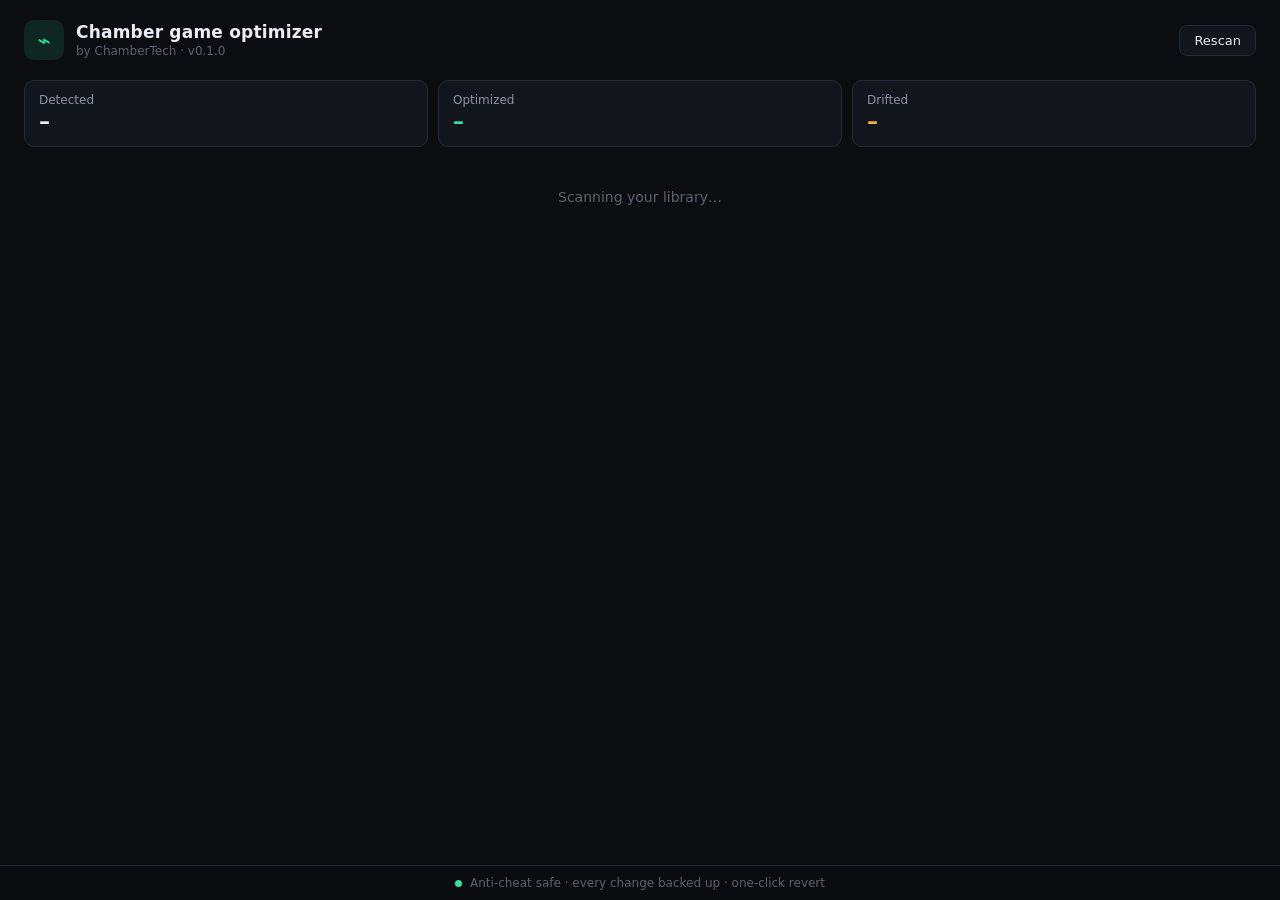
==== app/ui/index.html @ ee5ad583 "Initial commit: Chamber Game Optimizer" ====
<!doctype html>
<html lang="en">
<head>
  <meta charset="utf-8" />
  <meta name="viewport" content="width=device-width, initial-scale=1" />
  <title>Chamber Game Optimizer</title>
  <link rel="stylesheet" href="styles.css" />
</head>
<body>
  <div id="update-banner" class="banner hidden">
    <span id="update-banner-text">New game configs available</span>
    <button id="update-btn" class="btn btn-accent">Update configs</button>
    <button id="update-dismiss" class="btn btn-ghost">Later</button>
  </div>

  <header class="topbar">
    <div class="brand">
      <span class="brand-mark">⌁</span>
      <div>
        <h1>Chamber game optimizer</h1>
        <span class="brand-sub">by ChamberTech · v<span id="app-version">0.1.0</span></span>
      </div>
    </div>
    <button id="rescan-btn" class="btn">Rescan</button>
  </header>

  <section class="stats">
    <div class="stat"><span class="stat-label">Detected</span><span class="stat-value" id="stat-detected">–</span></div>
    <div class="stat"><span class="stat-label">Optimized</span><span class="stat-value ok" id="stat-optimized">–</span></div>
    <div class="stat"><span class="stat-label">Drifted</span><span class="stat-value warn" id="stat-drifted">–</span></div>
  </section>

  <main id="game-list" class="list">
    <p class="loading">Scanning your library…</p>
  </main>

  <footer class="footbar">
    <span class="dot ok"></span> Anti-cheat safe · every change backed up · one-click revert
  </footer>

  <div id="modal" class="modal-overlay hidden">
    <div class="modal">
      <h2>Update available</h2>
      <p id="modal-text">A new version of Chamber Game Optimizer is out.</p>
      <div class="modal-actions">
        <button id="modal-download" class="btn btn-accent">Get it on GitHub</button>
        <button id="modal-close" class="btn btn-ghost">Not now</button>
      </div>
    </div>
  </div>

  <div id="toast" class="toast hidden"></div>

  <script src="main.js"></script>
</body>
</html>
---- app/ui/styles.css ----
:root {
  --bg: #0b0d11;
  --card: #12151c;
  --card-hover: #161a23;
  --border: #232937;
  --text: #e8ecf3;
  --text-dim: #8b93a5;
  --text-faint: #5b6272;
  --accent: #2ee59d;
  --accent-dim: rgba(46, 229, 157, 0.12);
  --warn: #f5b843;
  --warn-dim: rgba(245, 184, 67, 0.12);
  --danger: #ff5d5d;
  --info: #5ab8ff;
  --info-dim: rgba(90, 184, 255, 0.12);
  --radius: 10px;
}

* { box-sizing: border-box; margin: 0; padding: 0; }

body {
  background: var(--bg);
  color: var(--text);
  font-family: "Segoe UI Variable Text", "Segoe UI", system-ui, sans-serif;
  font-size: 14px;
  min-height: 100vh;
  padding: 20px 24px 64px;
  -webkit-font-smoothing: antialiased;
  user-select: none;
}

.hidden { display: none !important; }

.banner {
  display: flex;
  align-items: center;
  gap: 12px;
  background: var(--accent-dim);
  border: 1px solid rgba(46, 229, 157, 0.35);
  border-radius: var(--radius);
  padding: 10px 14px;
  margin-bottom: 16px;
  font-size: 13px;
}
.banner span { flex: 1; color: var(--accent); }

.topbar {
  display: flex;
  align-items: center;
  justify-content: space-between;
  margin-bottom: 20px;
}
.brand { display: flex; align-items: center; gap: 12px; }
.brand-mark {
  width: 40px; height: 40px;
  display: grid; place-items: center;
  background: var(--accent-dim);
  color: var(--accent);
  border-radius: var(--radius);
  font-size: 22px;
}
.brand h1 { font-size: 17px; font-weight: 600; letter-spacing: 0.2px; }
.brand-sub { font-size: 12px; color: var(--text-faint); }

.btn {
  background: var(--card);
  color: var(--text);
  border: 1px solid var(--border);
  border-radius: 8px;
  padding: 7px 14px;
  font-size: 13px;
  font-family: inherit;
  cursor: pointer;
  transition: background 0.15s, border-color 0.15s, transform 0.05s;
}
.btn:hover { background: var(--card-hover); border-color: #313a4d; }
.btn:active { transform: scale(0.97); }
.btn-accent {
  background: var(--accent);
  border-color: var(--accent);
  color: #06281b;
  font-weight: 600;
}
.btn-accent:hover { background: #4aeead; border-color: #4aeead; }
.btn-ghost { background: transparent; border-color: transparent; color: var(--text-dim); }
.btn-ghost:hover { background: var(--card); border-color: transparent; }

.stats {
  display: grid;
  grid-template-columns: repeat(3, 1fr);
  gap: 10px;
  margin-bottom: 18px;
}
.stat {
  background: var(--card);
  border: 1px solid var(--border);
  border-radius: var(--radius);
  padding: 12px 14px;
  display: flex;
  flex-direction: column;
  gap: 2px;
}
.stat-label { font-size: 12px; color: var(--text-dim); }
.stat-value { font-size: 22px; font-weight: 600; }
.stat-value.ok { color: var(--accent); }
.stat-value.warn { color: var(--warn); }

.list { display: flex; flex-direction: column; gap: 8px; }
.loading { color: var(--text-faint); padding: 24px; text-align: center; }

.row {
  display: flex;
  align-items: center;
  gap: 14px;
  background: var(--card);
  border: 1px solid var(--border);
  border-radius: var(--radius);
  padding: 12px 16px;
  transition: background 0.15s;
}
.row:hover { background: var(--card-hover); }
.row.dim { opacity: 0.45; }

.tile {
  width: 38px; height: 38px;
  border-radius: 9px;
  display: grid; place-items: center;
  font-weight: 700; font-size: 15px;
  background: #1b2029;
  color: var(--text-dim);
  flex-shrink: 0;
}

.row-info { flex: 1; min-width: 0; }
.row-name { font-size: 14px; font-weight: 600; }
.row-meta { font-size: 12px; color: var(--text-faint); }

.badge {
  font-size: 12px;
  font-weight: 600;
  padding: 4px 10px;
  border-radius: 999px;
  white-space: nowrap;
}
.badge.applied { background: var(--accent-dim); color: var(--accent); }
.badge.drifted { background: var(--warn-dim); color: var(--warn); }
.badge.not-applied { background: #1b2029; color: var(--text-dim); }
.badge.guide { background: var(--info-dim); color: var(--info); }

.footbar {
  position: fixed;
  left: 0; right: 0; bottom: 0;
  display: flex; align-items: center; justify-content: center; gap: 8px;
  padding: 10px;
  font-size: 12px;
  color: var(--text-faint);
  background: rgba(11, 13, 17, 0.9);
  border-top: 1px solid var(--border);
  backdrop-filter: blur(6px);
}
.dot { width: 7px; height: 7px; border-radius: 50%; display: inline-block; }
.dot.ok { background: var(--accent); }

.modal-overlay {
  position: fixed; inset: 0;
  background: rgba(0, 0, 0, 0.6);
  display: grid; place-items: center;
  z-index: 50;
}
.modal {
  background: var(--card);
  border: 1px solid var(--border);
  border-radius: 14px;
  padding: 24px;
  width: min(400px, 90vw);
}
.modal h2 { font-size: 16px; margin-bottom: 8px; }
.modal p { color: var(--text-dim); font-size: 13px; margin-bottom: 18px; line-height: 1.5; }
.modal-actions { display: flex; gap: 10px; justify-content: flex-end; }

.row-path {
  font-size: 12px;
  color: var(--text-faint);
  margin-top: 2px;
  overflow: hidden;
  text-overflow: ellipsis;
  white-space: nowrap;
}
.row-path b { color: var(--text-dim); font-weight: 500; }

.toast {
  position: fixed;
  left: 50%;
  bottom: 52px;
  transform: translateX(-50%);
  max-width: min(560px, 92vw);
  padding: 10px 16px;
  border-radius: var(--radius);
  font-size: 13px;
  z-index: 60;
  box-shadow: 0 8px 24px rgba(0, 0, 0, 0.45);
}
.toast.info  { background: var(--info-dim);   border: 1px solid rgba(90, 184, 255, 0.35);  color: var(--info); }
.toast.ok    { background: var(--accent-dim); border: 1px solid rgba(46, 229, 157, 0.35);  color: var(--accent); }
.toast.error { background: var(--warn-dim);   border: 1px solid rgba(255, 93, 93, 0.45);   color: var(--danger); }
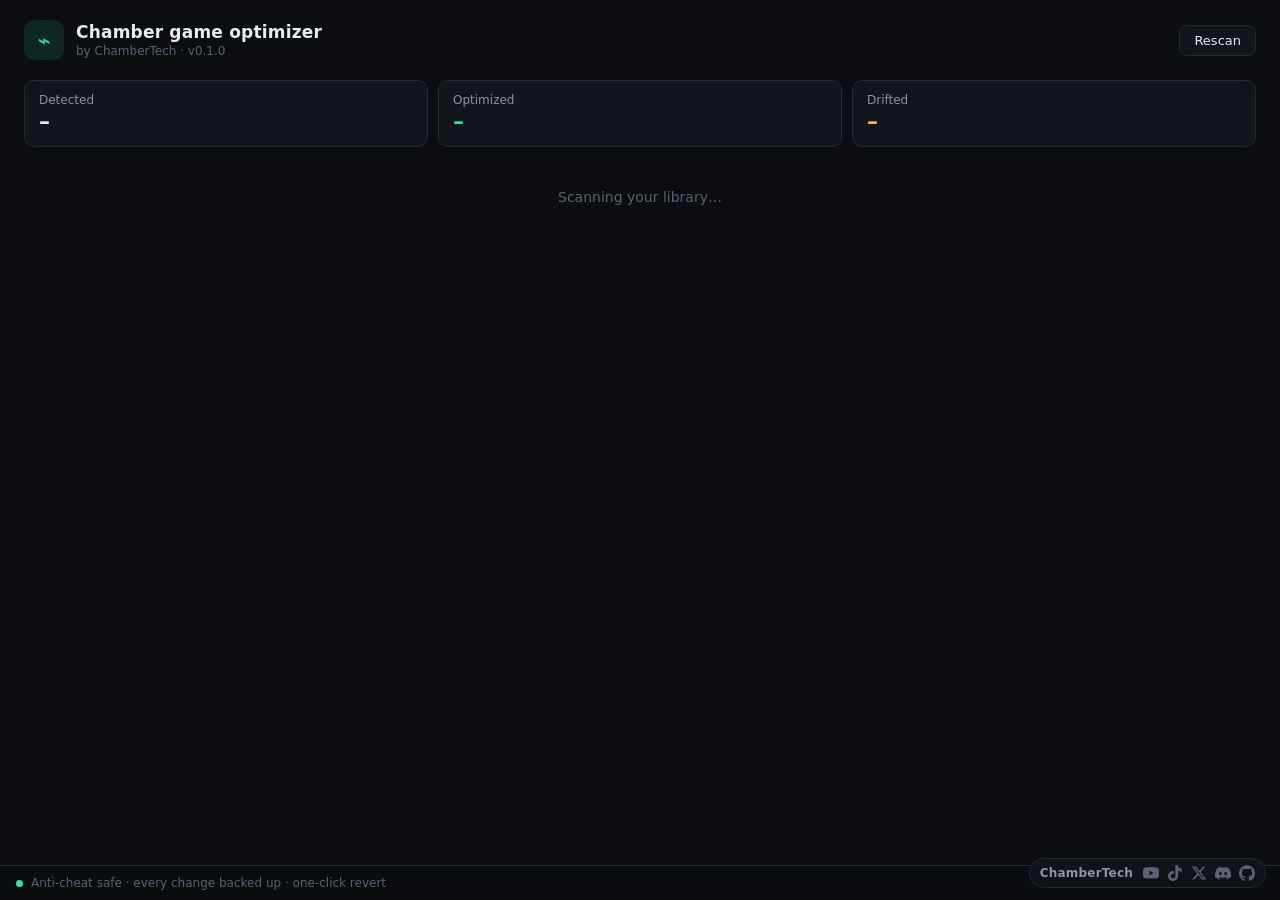
==== commit 908a0627: "Add ChamberTech social watermark to the app footer Fixed pill in the bottom-right with brand link an" ====
--- a/app/ui/index.html
+++ b/app/ui/index.html
@@ -49,6 +49,27 @@
     </div>
   </div>
 
+  <div class="watermark">
+    <a class="wm-brand" data-url="https://www.chambertech.net/" title="chambertech.net">ChamberTech</a>
+    <div class="wm-links">
+      <a class="wm-link" data-url="https://www.youtube.com/chambertech" aria-label="YouTube" title="YouTube">
+        <svg viewBox="0 0 24 24" aria-hidden="true"><path d="M23.498 6.186a3.016 3.016 0 0 0-2.122-2.136C19.505 3.545 12 3.545 12 3.545s-7.505 0-9.377.505A3.017 3.017 0 0 0 .502 6.186C0 8.07 0 12 0 12s0 3.93.502 5.814a3.016 3.016 0 0 0 2.122 2.136c1.871.505 9.376.505 9.376.505s7.505 0 9.377-.505a3.015 3.015 0 0 0 2.122-2.136C24 15.93 24 12 24 12s0-3.93-.502-5.814zM9.545 15.568V8.432L15.818 12l-6.273 3.568z"/></svg>
+      </a>
+      <a class="wm-link" data-url="https://tiktok.com/@chambertech" aria-label="TikTok" title="TikTok">
+        <svg viewBox="0 0 24 24" aria-hidden="true"><path d="M12.525.02c1.31-.02 2.61-.01 3.91-.02.08 1.53.63 3.09 1.75 4.17 1.12 1.11 2.7 1.62 4.24 1.79v4.03c-1.44-.05-2.89-.35-4.2-.97-.57-.26-1.1-.59-1.62-.93-.01 2.92.01 5.84-.02 8.75-.08 1.4-.54 2.79-1.35 3.94-1.31 1.92-3.58 3.17-5.91 3.21-1.43.08-2.86-.31-4.08-1.03-2.02-1.19-3.44-3.37-3.65-5.71-.02-.5-.03-1-.01-1.49.18-1.9 1.12-3.72 2.58-4.96 1.66-1.44 3.98-2.13 6.15-1.72.02 1.48-.04 2.96-.04 4.44-.99-.32-2.15-.23-3.02.37-.63.41-1.11 1.04-1.36 1.75-.21.51-.15 1.07-.14 1.61.24 1.64 1.82 3.02 3.5 2.87 1.12-.01 2.19-.66 2.77-1.61.19-.33.4-.67.41-1.06.1-1.79.06-3.57.07-5.36.01-4.03-.01-8.05.02-12.07z"/></svg>
+      </a>
+      <a class="wm-link" data-url="https://x.com/ChamberTech_" aria-label="X" title="X">
+        <svg viewBox="0 0 24 24" aria-hidden="true"><path d="M18.244 2.25h3.308l-7.227 8.26 8.502 11.24H16.17l-5.214-6.817L4.99 21.75H1.68l7.73-8.835L1.254 2.25H8.08l4.713 6.231zm-1.161 17.52h1.833L7.084 4.126H5.117z"/></svg>
+      </a>
+      <a class="wm-link" data-url="https://discord.gg/TG4djSaZ2w" aria-label="Discord" title="Discord">
+        <svg viewBox="0 0 24 24" aria-hidden="true"><path d="M20.317 4.3698a19.7913 19.7913 0 0 0-4.8851-1.5152.0741.0741 0 0 0-.0785.0371c-.211.3753-.4447.8648-.6083 1.2495-1.8447-.2762-3.68-.2762-5.4868 0-.1636-.3933-.4058-.8742-.6177-1.2495a.077.077 0 0 0-.0785-.037 19.7363 19.7363 0 0 0-4.8852 1.515.0699.0699 0 0 0-.0321.0277C.5334 9.0458-.319 13.5799.0992 18.0578a.0824.0824 0 0 0 .0312.0561c2.0528 1.5076 4.0413 2.4228 5.9929 3.0294a.0777.0777 0 0 0 .0842-.0276c.4616-.6304.8731-1.2952 1.226-1.9942a.076.076 0 0 0-.0416-.1057c-.6528-.2476-1.2743-.5495-1.8722-.8923a.077.077 0 0 1-.0076-.1277c.1258-.0943.2517-.1923.3718-.2914a.0743.0743 0 0 1 .0776-.0105c3.9278 1.7933 8.18 1.7933 12.0614 0a.0739.0739 0 0 1 .0785.0095c.1202.099.246.198.3728.2924a.077.077 0 0 1-.0066.1276 12.2986 12.2986 0 0 1-1.873.8914.0766.0766 0 0 0-.0407.1067c.3604.698.7719 1.3628 1.225 1.9932a.076.076 0 0 0 .0842.0286c1.961-.6067 3.9495-1.5219 6.0023-3.0294a.077.077 0 0 0 .0313-.0552c.5004-5.177-.8382-9.6739-3.5485-13.6604a.061.061 0 0 0-.0312-.0286zM8.02 15.3312c-1.1825 0-2.1569-1.0857-2.1569-2.419 0-1.3332.9555-2.4189 2.157-2.4189 1.2108 0 2.1757 1.0952 2.1568 2.419 0 1.3332-.9555 2.4189-2.1569 2.4189zm7.9748 0c-1.1825 0-2.1569-1.0857-2.1569-2.419 0-1.3332.9554-2.4189 2.1569-2.4189 1.2108 0 2.1757 1.0952 2.1568 2.419 0 1.3332-.946 2.4189-2.1568 2.4189z"/></svg>
+      </a>
+      <a class="wm-link" data-url="https://github.com/ChamberTechFPS" aria-label="GitHub" title="GitHub">
+        <svg viewBox="0 0 24 24" aria-hidden="true"><path d="M12 .297c-6.63 0-12 5.373-12 12 0 5.303 3.438 9.8 8.205 11.385.6.113.82-.258.82-.577 0-.285-.01-1.04-.015-2.04-3.338.724-4.042-1.61-4.042-1.61C4.422 18.07 3.633 17.7 3.633 17.7c-1.087-.744.084-.729.084-.729 1.205.084 1.838 1.236 1.838 1.236 1.07 1.835 2.809 1.305 3.495.998.108-.776.417-1.305.76-1.605-2.665-.3-5.466-1.332-5.466-5.93 0-1.31.465-2.38 1.235-3.22-.135-.303-.54-1.523.105-3.176 0 0 1.005-.322 3.3 1.23.96-.267 1.98-.399 3-.405 1.02.006 2.04.138 3 .405 2.28-1.552 3.285-1.23 3.285-1.23.645 1.653.24 2.873.12 3.176.765.84 1.23 1.91 1.23 3.22 0 4.61-2.805 5.625-5.475 5.92.42.36.81 1.096.81 2.22 0 1.606-.015 2.896-.015 3.286 0 .315.21.69.825.57C20.565 22.092 24 17.592 24 12.297c0-6.627-5.373-12-12-12"/></svg>
+      </a>
+    </div>
+  </div>
+
   <div id="toast" class="toast hidden"></div>
 
   <script src="main.js"></script>
--- a/app/ui/styles.css
+++ b/app/ui/styles.css
@@ -150,8 +150,8 @@
 .footbar {
   position: fixed;
   left: 0; right: 0; bottom: 0;
-  display: flex; align-items: center; justify-content: center; gap: 8px;
-  padding: 10px;
+  display: flex; align-items: center; justify-content: flex-start; gap: 8px;
+  padding: 10px 220px 10px 16px;
   font-size: 12px;
   color: var(--text-faint);
   background: rgba(11, 13, 17, 0.9);
@@ -187,6 +187,40 @@
   white-space: nowrap;
 }
 .row-path b { color: var(--text-dim); font-weight: 500; }
+
+.watermark {
+  position: fixed;
+  right: 14px;
+  bottom: 12px;
+  z-index: 55;
+  display: flex;
+  align-items: center;
+  gap: 10px;
+  padding: 6px 10px;
+  border-radius: 999px;
+  background: rgba(18, 21, 28, 0.85);
+  border: 1px solid var(--border);
+  backdrop-filter: blur(6px);
+}
+.wm-brand {
+  font-size: 12px;
+  font-weight: 600;
+  letter-spacing: 0.2px;
+  color: var(--text-dim);
+  cursor: pointer;
+}
+.wm-brand:hover { color: var(--accent); }
+.wm-links { display: flex; align-items: center; gap: 8px; }
+.wm-link {
+  display: grid;
+  place-items: center;
+  color: var(--text-faint);
+  cursor: pointer;
+  transition: color 0.15s, transform 0.05s;
+}
+.wm-link svg { width: 16px; height: 16px; fill: currentColor; display: block; }
+.wm-link:hover { color: var(--text); }
+.wm-link:active { transform: scale(0.9); }
 
 .toast {
   position: fixed;
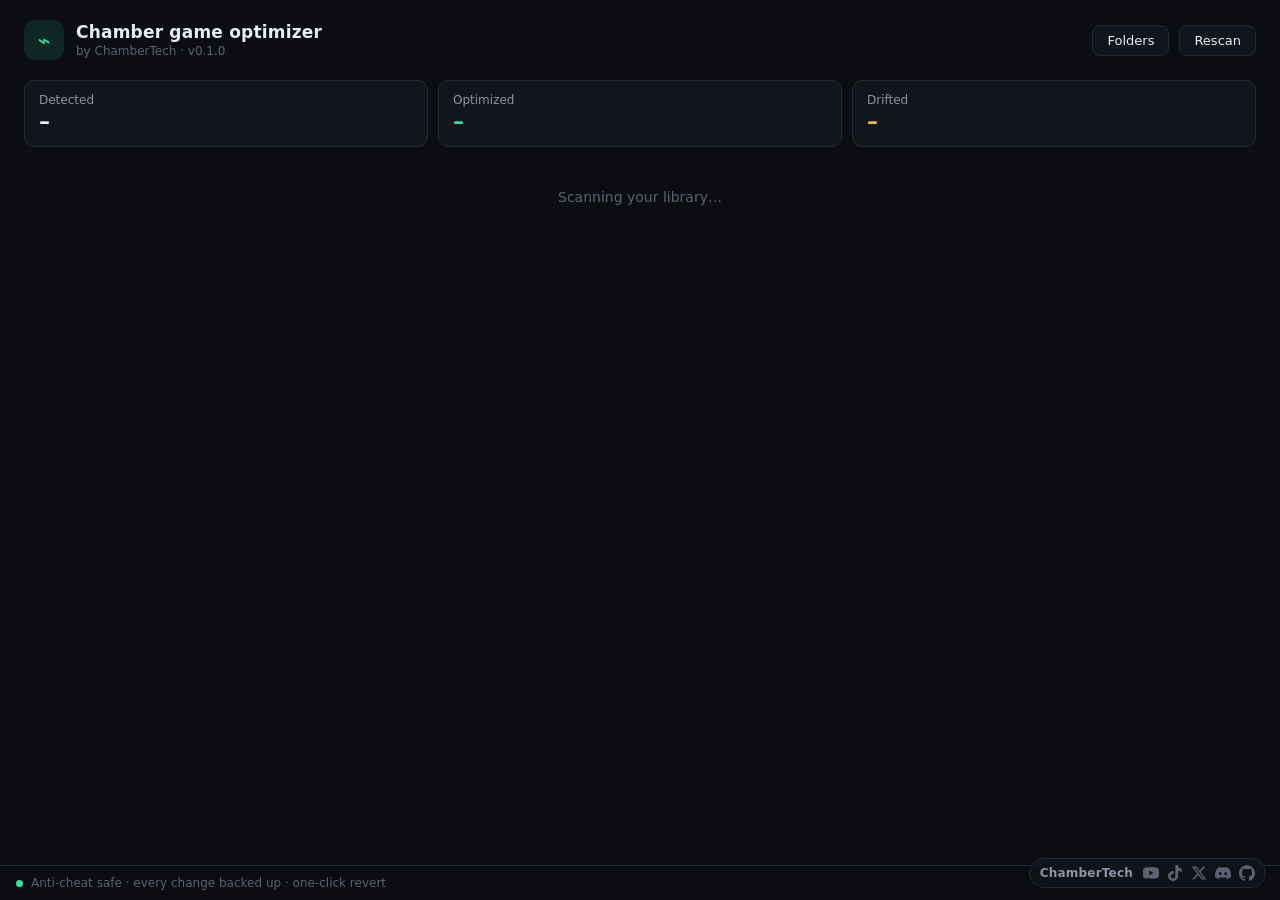
==== commit 93197011: "Add user scan folders and a local config source Folders panel in the app manages two new engine-back" ====
--- a/app/ui/index.html
+++ b/app/ui/index.html
@@ -21,7 +21,10 @@
         <span class="brand-sub">by ChamberTech · v<span id="app-version">0.1.0</span></span>
       </div>
     </div>
-    <button id="rescan-btn" class="btn">Rescan</button>
+    <div class="topbar-actions">
+      <button id="folders-btn" class="btn">Folders</button>
+      <button id="rescan-btn" class="btn">Rescan</button>
+    </div>
   </header>
 
   <section class="stats">
@@ -36,6 +39,7 @@
 
   <footer class="footbar">
     <span class="dot ok"></span> Anti-cheat safe · every change backed up · one-click revert
+    <span id="net-status" class="net-status hidden" title="Couldn't reach GitHub to check for config and app updates">· update check failed — offline?</span>
   </footer>
 
   <div id="modal" class="modal-overlay hidden">
@@ -45,6 +49,37 @@
       <div class="modal-actions">
         <button id="modal-download" class="btn btn-accent">Get it on GitHub</button>
         <button id="modal-close" class="btn btn-ghost">Not now</button>
+      </div>
+    </div>
+  </div>
+
+  <div id="folders-modal" class="modal-overlay hidden">
+    <div class="modal modal-wide">
+      <h2>Folders</h2>
+
+      <div class="folder-section">
+        <div class="folder-section-head">
+          <h3>Scan folders</h3>
+          <button id="add-scan-folder" class="btn">Add folder</button>
+        </div>
+        <p>Extra places to look for installed games during a scan (e.g. D:\Games).</p>
+        <div id="scan-folder-list" class="folder-list"></div>
+      </div>
+
+      <div class="folder-section">
+        <div class="folder-section-head">
+          <h3>Local configs source</h3>
+          <div class="folder-section-btns">
+            <button id="set-local-source" class="btn">Set folder</button>
+            <button id="clear-local-source" class="btn btn-ghost hidden">Clear</button>
+          </div>
+        </div>
+        <p>A folder of game configs (one subfolder per game with a manifest.json) that overrides bundled and downloaded configs — for testing new configs offline.</p>
+        <div id="local-source-path" class="folder-item none">Not set</div>
+      </div>
+
+      <div class="modal-actions">
+        <button id="folders-close" class="btn btn-ghost">Close</button>
       </div>
     </div>
   </div>
--- a/app/ui/styles.css
+++ b/app/ui/styles.css
@@ -160,6 +160,13 @@
 }
 .dot { width: 7px; height: 7px; border-radius: 50%; display: inline-block; }
 .dot.ok { background: var(--accent); }
+.net-status { color: var(--warn); }
+
+/* While an engine action runs, park every other button */
+body.busy .btn:not(:disabled) { pointer-events: none; opacity: 0.55; }
+
+.btn-danger { border-color: rgba(255, 93, 93, 0.55); color: var(--danger); }
+.btn-danger:hover { background: rgba(255, 93, 93, 0.12); }
 
 .modal-overlay {
   position: fixed; inset: 0;
@@ -177,6 +184,42 @@
 .modal h2 { font-size: 16px; margin-bottom: 8px; }
 .modal p { color: var(--text-dim); font-size: 13px; margin-bottom: 18px; line-height: 1.5; }
 .modal-actions { display: flex; gap: 10px; justify-content: flex-end; }
+
+.topbar-actions { display: flex; gap: 10px; }
+
+.modal-wide { width: min(560px, 92vw); }
+.modal h3 { font-size: 13px; font-weight: 600; }
+.folder-section { margin-bottom: 18px; }
+.folder-section p { margin-bottom: 10px; }
+.folder-section-head {
+  display: flex;
+  align-items: center;
+  justify-content: space-between;
+  gap: 10px;
+  margin-bottom: 6px;
+}
+.folder-section-btns { display: flex; gap: 6px; }
+.folder-list { display: flex; flex-direction: column; gap: 6px; }
+.folder-item {
+  display: flex;
+  align-items: center;
+  gap: 10px;
+  background: #1b2029;
+  border: 1px solid var(--border);
+  border-radius: 8px;
+  padding: 6px 6px 6px 10px;
+  font-size: 12px;
+  color: var(--text-dim);
+}
+.folder-item span {
+  flex: 1;
+  overflow: hidden;
+  text-overflow: ellipsis;
+  white-space: nowrap;
+  user-select: text;
+}
+.folder-item.none { color: var(--text-faint); font-style: italic; padding: 8px 10px; }
+.folder-empty { color: var(--text-faint); font-size: 12px; }
 
 .row-path {
   font-size: 12px;
